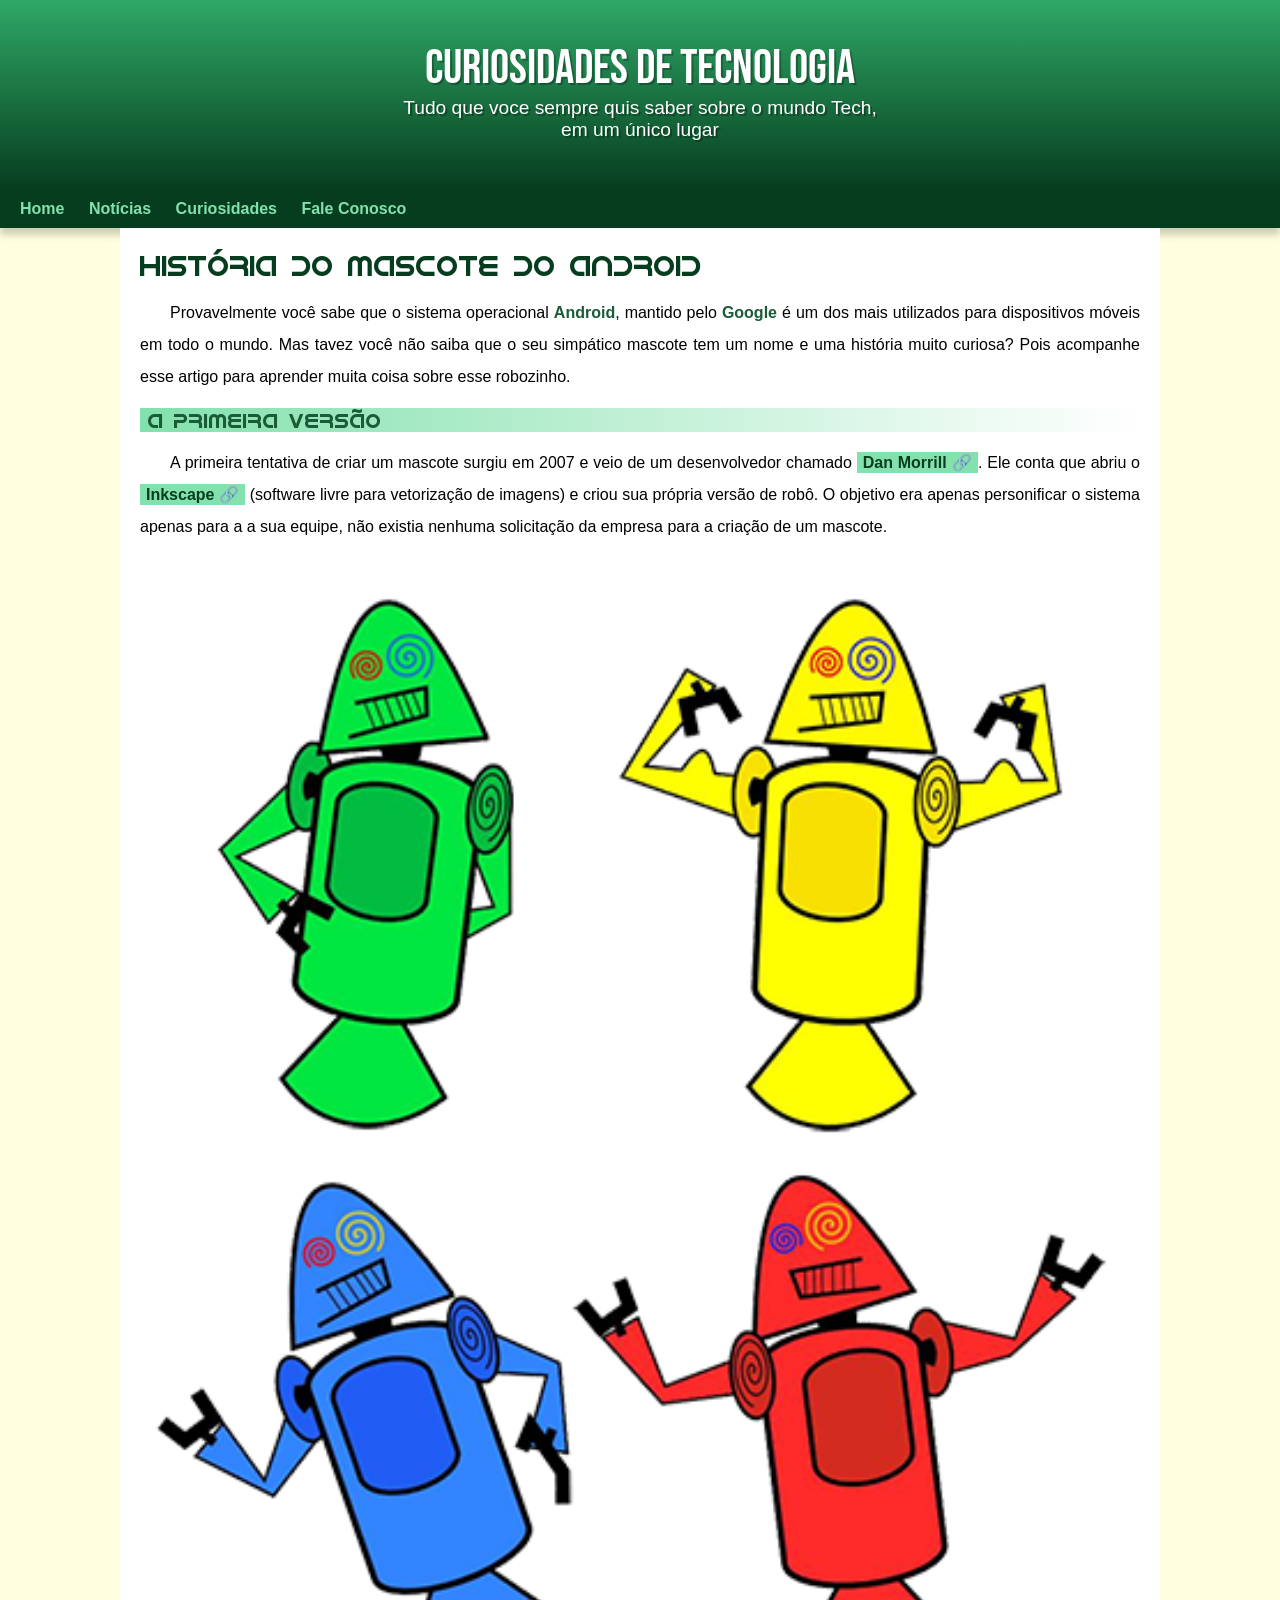
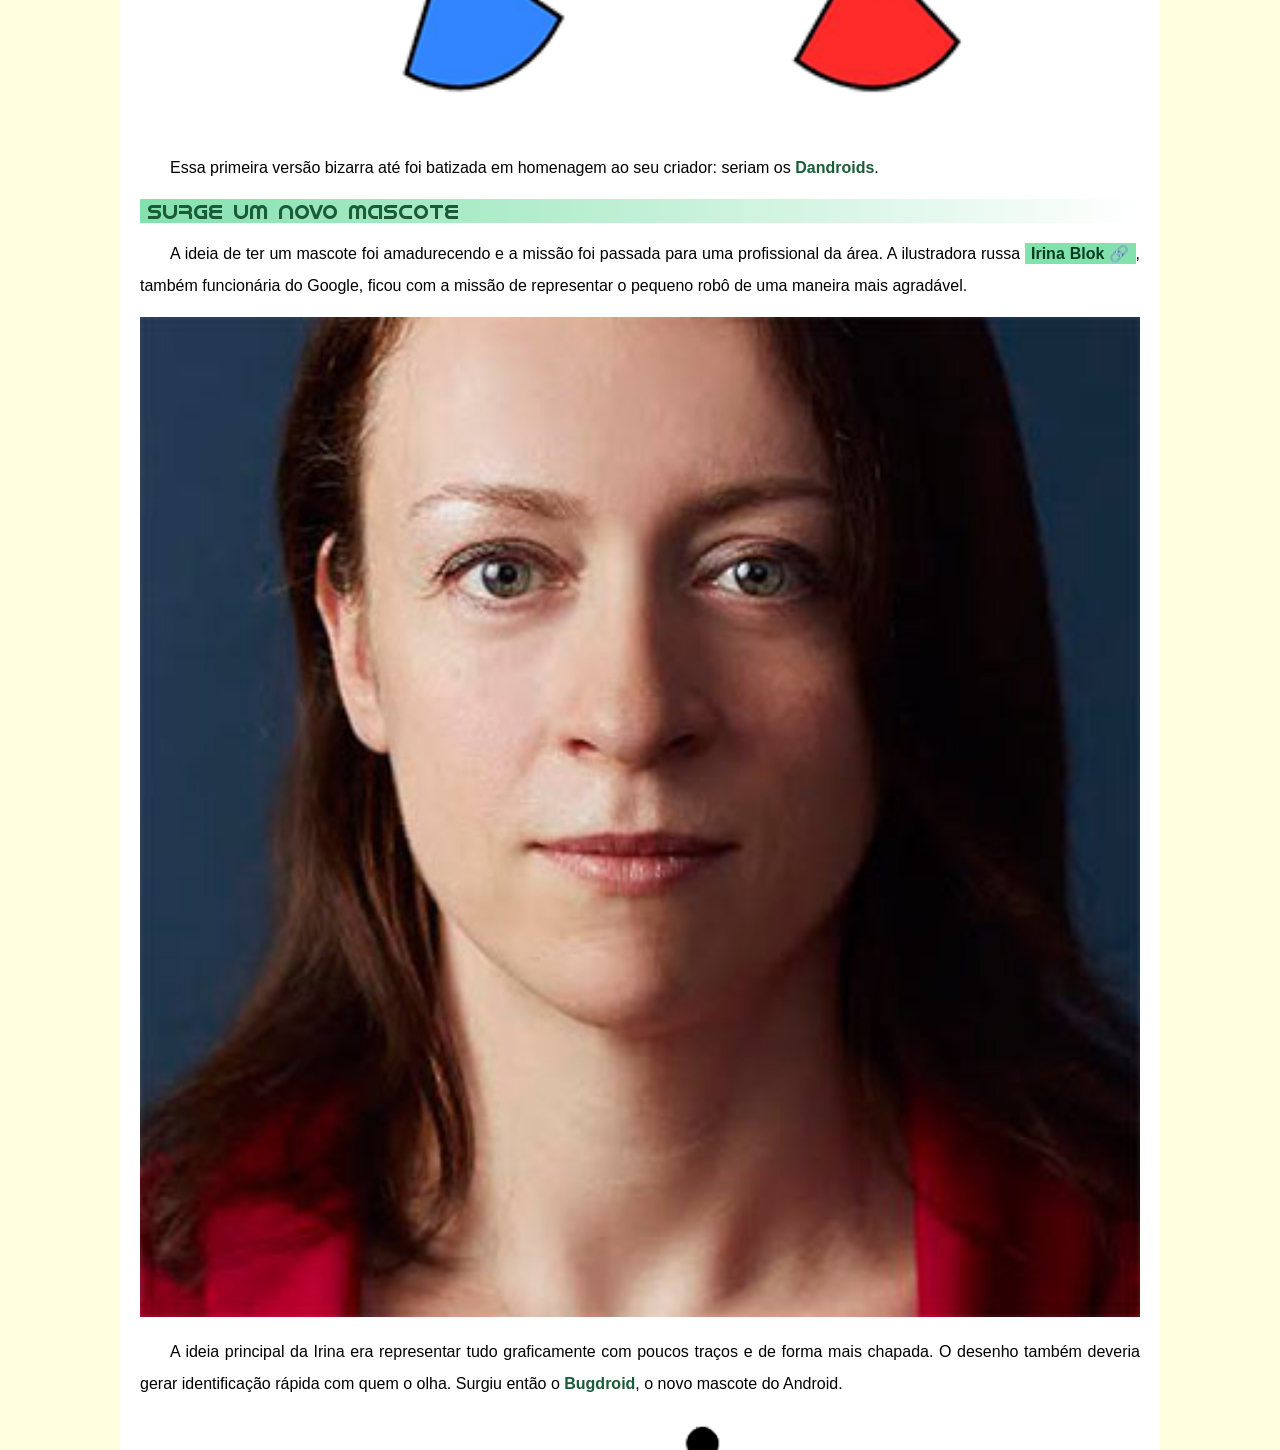
==== index.html @ a9043b59 "novo update site novo" ====
<!DOCTYPE html>
<html lang="pt-br">
<head>
    <meta charset="UTF-8">
    <meta name="viewport" content="width=device-width, initial-scale=1.0">
    <title>Como surgiu o mascote do Android</title>
    <link rel="shortcut icon" href="imagens/favicon.ico" type="image/x-icon">
    <link rel="stylesheet" href="estilo/style.css">
</head>
<body> 
    <header> 
        <h1>Curiosidades de Tecnologia</h1>
        <p>Tudo que voce sempre quis saber sobre o mundo Tech, em um único lugar</p>
    </header>
    <nav>
        <a href="#">Home</a>
        <a href="#">Notícias</a>
        <a href="#">Curiosidades</a>
        <a href="#">Fale Conosco</a>
    </nav>
    <main>
        <article>
            <h1>
                História do Mascote do Android
            </h1>

            <p>Provavelmente você sabe que o sistema operacional <strong>Android</strong>, mantido pelo <strong>Google</strong> é um dos mais utilizados para dispositivos móveis em todo o mundo. Mas tavez você não saiba que o seu simpático mascote tem um nome e uma história muito curiosa? Pois acompanhe esse artigo para aprender muita coisa sobre esse robozinho.</p>

            <h2>A primeira versão</h2>

            <p>A primeira tentativa de criar um mascote surgiu em 2007 e veio de um desenvolvedor chamado <a href="https://androidcommunity.com/dan-morrill-shows-us-the-android-mascot-that-almost-was-20130103/" target="_blank" class="externo">Dan Morrill</a>. Ele conta que abriu o <a href="https://pt.wikipedia.org/wiki/Inkscape" target="_blank" class="externo">Inkscape</a> (software livre para vetorização de imagens) e criou sua própria versão de robô. O objetivo era apenas personificar o sistema apenas para a a sua equipe, não existia nenhuma solicitação da empresa para a criação de um mascote.</p>

            <picture>
                <source media="(max-width: 670px)" srcset="imagens/dan-droids-pq.png">
                <img src="imagens/dan-droids.png" alt="Primeiro mascote do Android"></picture>

            <p>Essa primeira versão bizarra até foi batizada em homenagem ao seu criador: seriam os <strong>Dandroids</strong>.</p>

            <h2>Surge um novo mascote</h2>

            <p>A ideia de ter um mascote foi amadurecendo e a missão foi passada para uma profissional da área. A ilustradora russa <a href="https://www.irinablok.com/android" target="_blank" class="externo">Irina Blok</a>, também funcionária do Google, ficou com a missão de representar o pequeno robô de uma maneira mais agradável.</p>

            <picture>
                <source media="(max-width: 670px)" srcset="imagens/irina-blok-pq.jpg">
                <img src="imagens/irina-blok.jpg" alt="Irina Blok, criadora do Bugdroid"></picture>

            <p>A ideia principal da Irina era representar tudo graficamente com poucos traços e de forma mais chapada. O desenho também deveria gerar identificação rápida com quem o olha. Surgiu então o <strong>Bugdroid</strong>, o novo mascote do Android.</p>

            <img src="imagens/bugdroid.png" class="pequena" alt="Bugdroid">

            <p>A principal inspiração para os traços do novo <strong>Bugdroid</strong> veio daqueles bonequinhos que ilustram portas de banheiro para indicar o gênero de cada porta. Conta a lenda que a artista estava criando em sua mesa no escritório do <strong>Google</strong> e olhou para o lado dos banheiros e a identificação foi imediata: simples, limpo, objetivo.</p>

            <div class="video"><iframe width="560" height="315" src="https://www.youtube.com/embed/l2UDgpLz20M?si=9tplKyogltRmVmQo" title="YouTube video player" frameborder="0" allow="accelerometer; autoplay; clipboard-write; encrypted-media; gyroscope; picture-in-picture; web-share" referrerpolicy="strict-origin-when-cross-origin" allowfullscreen></iframe></div>
            
            <aside>
                <h3>Quer aprender mais?</h3>

                <p>Outro assunto curioso em relação ao Android é que cada versão sempre foi nomeada em homenagem a um doce, em ordem alfabética a partir da versão 1.5 até a 9.0.</p>

                <ul>
                    <li>1.5 - <abbr title="Bolo de Copo">Cupcake</abbr></li>
                    <li>1.6 - <abbr title="Rosquinha">Donut</abbr></li>
                    <li>3.0 - <abbr title="Bomba">Eclair</abbr></li>
                    <li>2.2 - <abbr title="Iogurte Congelado">Froyo</abbr></li>
                    <li>2.3 - <abbr title="Biscoito de Gengibre">Gingerbread</abbr></li>
                    <li>3.0 - <abbr title="Favo de Mel">Honeycomb</abbr></li>
                    <li>4.0 - <abbr title="Sanduiche de Sorvete">Ice Cream Sandwich</abbr></li>
                    <li>4.1 - <abbr title="Jujuba">Jelly Bean</abbr></li>
                    <li>4.4 - <abbr title="Kit Kat">KitKat</abbr></li>
                    <li>5.0 - <abbr title="Pirulito">Lolipop</abbr></li>
                    <li>6.0 - <abbr title="Marshmallow">Marshmallow</abbr></li>
                    <li>7.0 - <abbr title="Torrone">Nougat</abbr></li>
                    <li>8.0 - <abbr title="Oreo">Oreo</abbr></li>
                    <li>9.0 - <abbr title="Torta">Pie</abbr></li>
                </ul>

                <p>Infelizmente, o <strong>Android Q</strong> não existiu, pois o Google resolveu pôr fim a essa divertida prática e começou a usar numerações, o que deu origem ao Android 10.</p>

                <p>Acesse aqui o site <a href="https://www.android.com/intl/en_uk/new-features-on-android/featured/" target="_blank" class="externo">Android History</a> para conhecer a sequência das versões "adocicadas" e o que cada uma trouxe para o sistema Android.</p>
            </aside>
            

            <p>Então é isso! Espero que você tenha gostado do nosso artigo com essa curiosidade sobre o sistema Android e seu simpático mascote.</p>
        </article>
    </main>
    <footer>
        <p>Site criado por <a href="https://github.com/BuckRogers-dev" target="_blank">Odair Ferreira da Costa</a> para o site <a href="https://www.youtube.com/@cursoemvideo" target="_blank">CursoemVideo</a></p>
    </footer>
</body>
</html>
---- estilo/style.css ----
@charset "UTF-8";


@import url('https://fonts.googleapis.com/css2?family=Bebas+Neue&display=swap');

@font-face {
    font-family: 'Android';
    src: url('../fontes/idroid.otf') format('opentype');
    font-weight: normal;
}

:root {
    --cor0: #c5ebd6;
    --cor1: #83e1ad;
    --cor2: #3ddc84;
    --cor3: #2fa866;
    --cor4: #1a5c37;
    --cor5: #063d1e;

    --fonte-padrao: Arial, Verdana, Helvetica, sans-serif;
    --fonte-destaque: 'Bebas Neue', cursive; 
    --fonte-android: 'Android', cursive;
}

* {
    margin: 0px;
    padding: 0px;
}

body {
    background-color: lightyellow;
    font-family: var(--fonte-padrao);
}

a.externo::after {
    content: '\00a0\🔗';
}

header {
    background-image: linear-gradient(to bottom, var(--cor3), var(--cor5));
    min-height: 150px;
    text-align: center;
    padding-top: 40px;
    

}

header > h1 {
    color: white;
    font-family: var(--fonte-destaque);
    font-size: 3em;
    font-weight: normal;
    text-align: center;
    text-shadow: 2px 2px 0px rgba(0, 0, 0, 0.267);
}

header > p {
    font-family: var(--fonte-padrao);
    font-size: 1.2em;
    color: white;
    width: 500px;
    margin: auto;
    padding-left: 10px;
    padding-right: 10px;
    text-shadow: 2px 2px 0px rgba(0, 0, 0, 0.315);
    margin-bottom: 20px;
}

nav {
    background-color: var(--cor5);
    padding: 10px;
    box-shadow: 0px 7px 7px rgba(0, 0, 0, 0.192) ;
}

nav > a {
    border-radius: 5px;
    color: var(--cor1);
    padding: 10px;
    text-decoration: none;
    font-weight: bold;
    transition-duration: .5s;
}

nav a:hover{
    background-color: var(--cor3);
    color: var(--cor5);

}
main {
    min-width: 300px;
    max-width: 1000px;
    margin: auto;
    margin-bottom: 30px;
    padding: 20px;
    background-color: white;
    box-shadow: 0px, 0px, 10px rgba(0, 0, 0, 0.418);
    border-bottom-left-radius: 10px;
    border-bottom-right-radius: 10px;
}

main h1 {
    color: var(--cor5);
    font-family: var(--fonte-android);
    font-weight: normal;
    font-size: 1.8em;
    
}

main h2 {
    font-family: var(--fonte-android);
    color: var(--cor4);
    font-size: 1.3em;
    font-weight: normal;
    background-image: linear-gradient(to right, var(--cor1),transparent);
    text-indent: 8px;
}

main p {
   margin: 15px 0px; 
   text-align: justify;
   text-indent: 30px;
   font-size: 1em;
   line-height: 2em;
}

main strong {
    color: var(--cor4);
    font-weight: bolder;
    
}

main a {
    text-decoration: none;
    font-weight: bold;
    background-color: var(--cor1);
    padding: 2px 8px;
    color: var(--cor5);
    background-color: var(--cor1);
    padding: 2px 6px;
}

main a:hover {
    text-decoration: underline;
    color: var(--cor4);
}

main img {
    width: 100%;

}

main img.pequena {
    max-width: 350px;
    display: block;
    margin: auto;
}

div.video {
    background-color: var(--cor5);
    margin: 0px -20px 30px -20px;
    padding: 20px;
    padding-bottom: 59%;
    position: relative;
}

div.video > iframe {
    position: absolute;
    top: 5%;
    left: 5%;
    width: 90%;
    height: 90%;
}

aside {
    background-color: var(--cor1);
    padding: 10px;
    border-radius: 10px;
    box-shadow: 3px 3px 8px rgba(0, 0, 0, 0.281);
}

aside h3 {
    background-color: var(--cor4);
    color: white;
    padding: 10px;
    margin: -10px -10px 0px -10px; /* assim, arredondou só em cima */
    border-radius: 10px 10px 0px 0px;
}

aside > ul {
    list-style-type: '✔️\00A0\00A0'; /* 00A0 DA ESPAÇO ENTRE O SIMBOLO E A PALAVRA */
    list-style-position: inside;
    columns: 2;

}

footer {
    background-color: var(--cor5);
    color: white;
    text-align: center;
    font-size: 0.8em;
    padding: 5px;
}

footer > p > a {
    color: white;
    font-weight: bolder;
    text-decoration: none;
} 

footer a:hover {
    text-decoration: underline;
    color: var(--cor1);
}
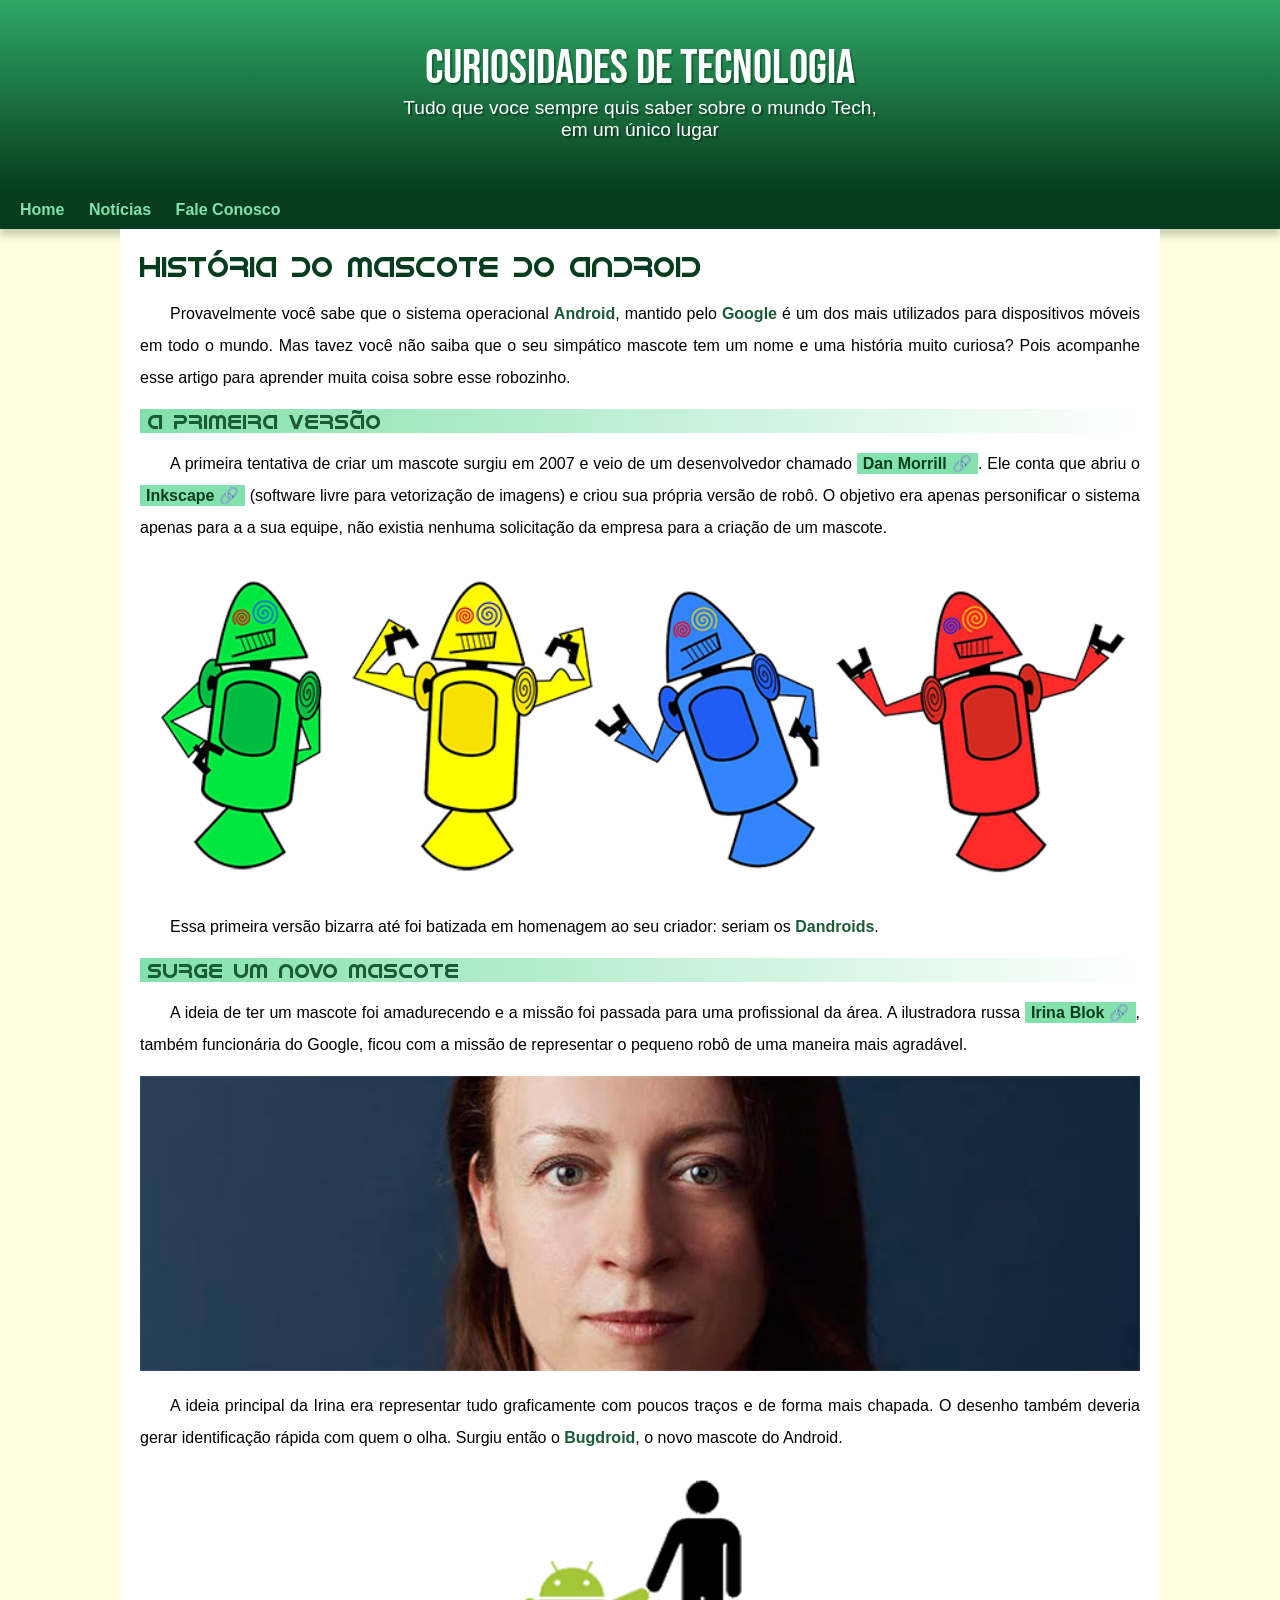
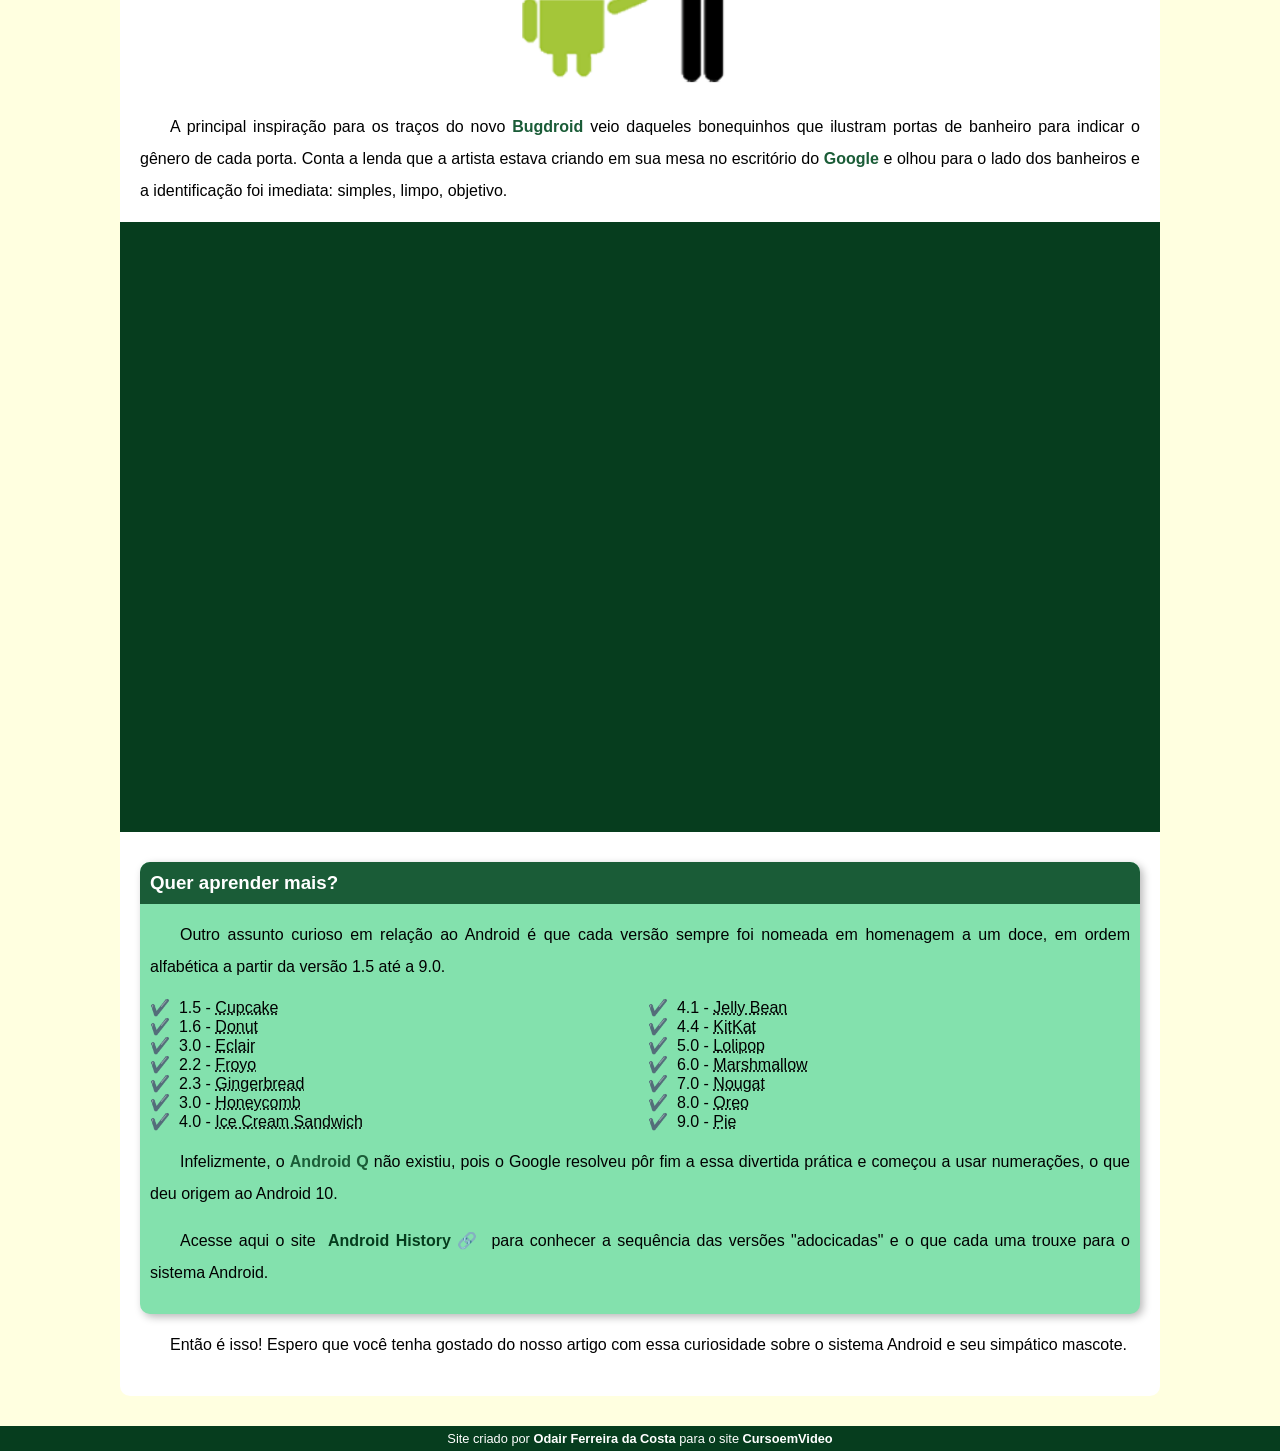
==== commit 7c223e6a: "update index.html" ====
--- a/index.html
+++ b/index.html
@@ -14,8 +14,7 @@
     </header>
     <nav>
         <a href="#">Home</a>
-        <a href="#">Notícias</a>
-        <a href="#">Curiosidades</a>
+        <a ref="#">Notícias</a>
         <a href="#">Fale Conosco</a>
     </nav>
     <main>
--- a/estilo/style.css
+++ b/estilo/style.css
@@ -63,7 +63,7 @@
     padding-left: 10px;
     padding-right: 10px;
     text-shadow: 2px 2px 0px rgba(0, 0, 0, 0.315);
-    margin-bottom: 20px;
+    padding-bottom: 50px;
 }
 
 nav {
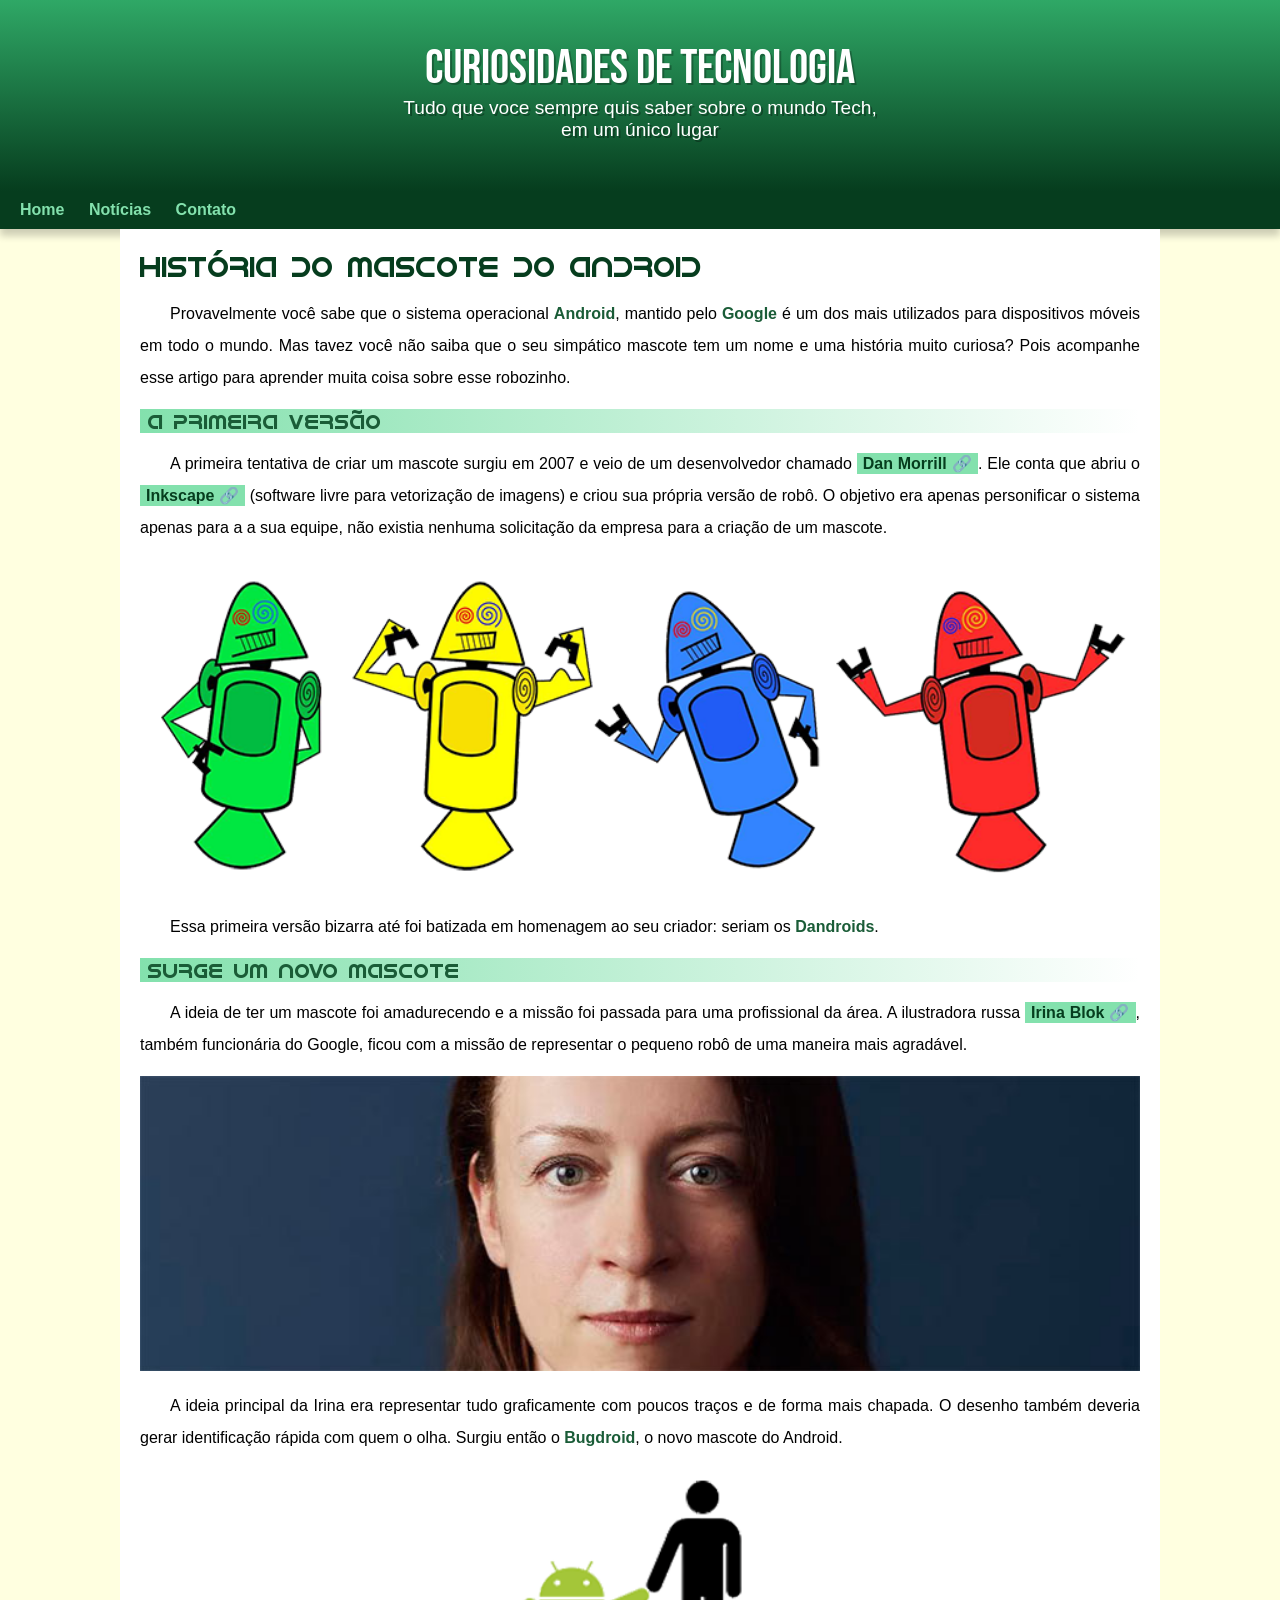
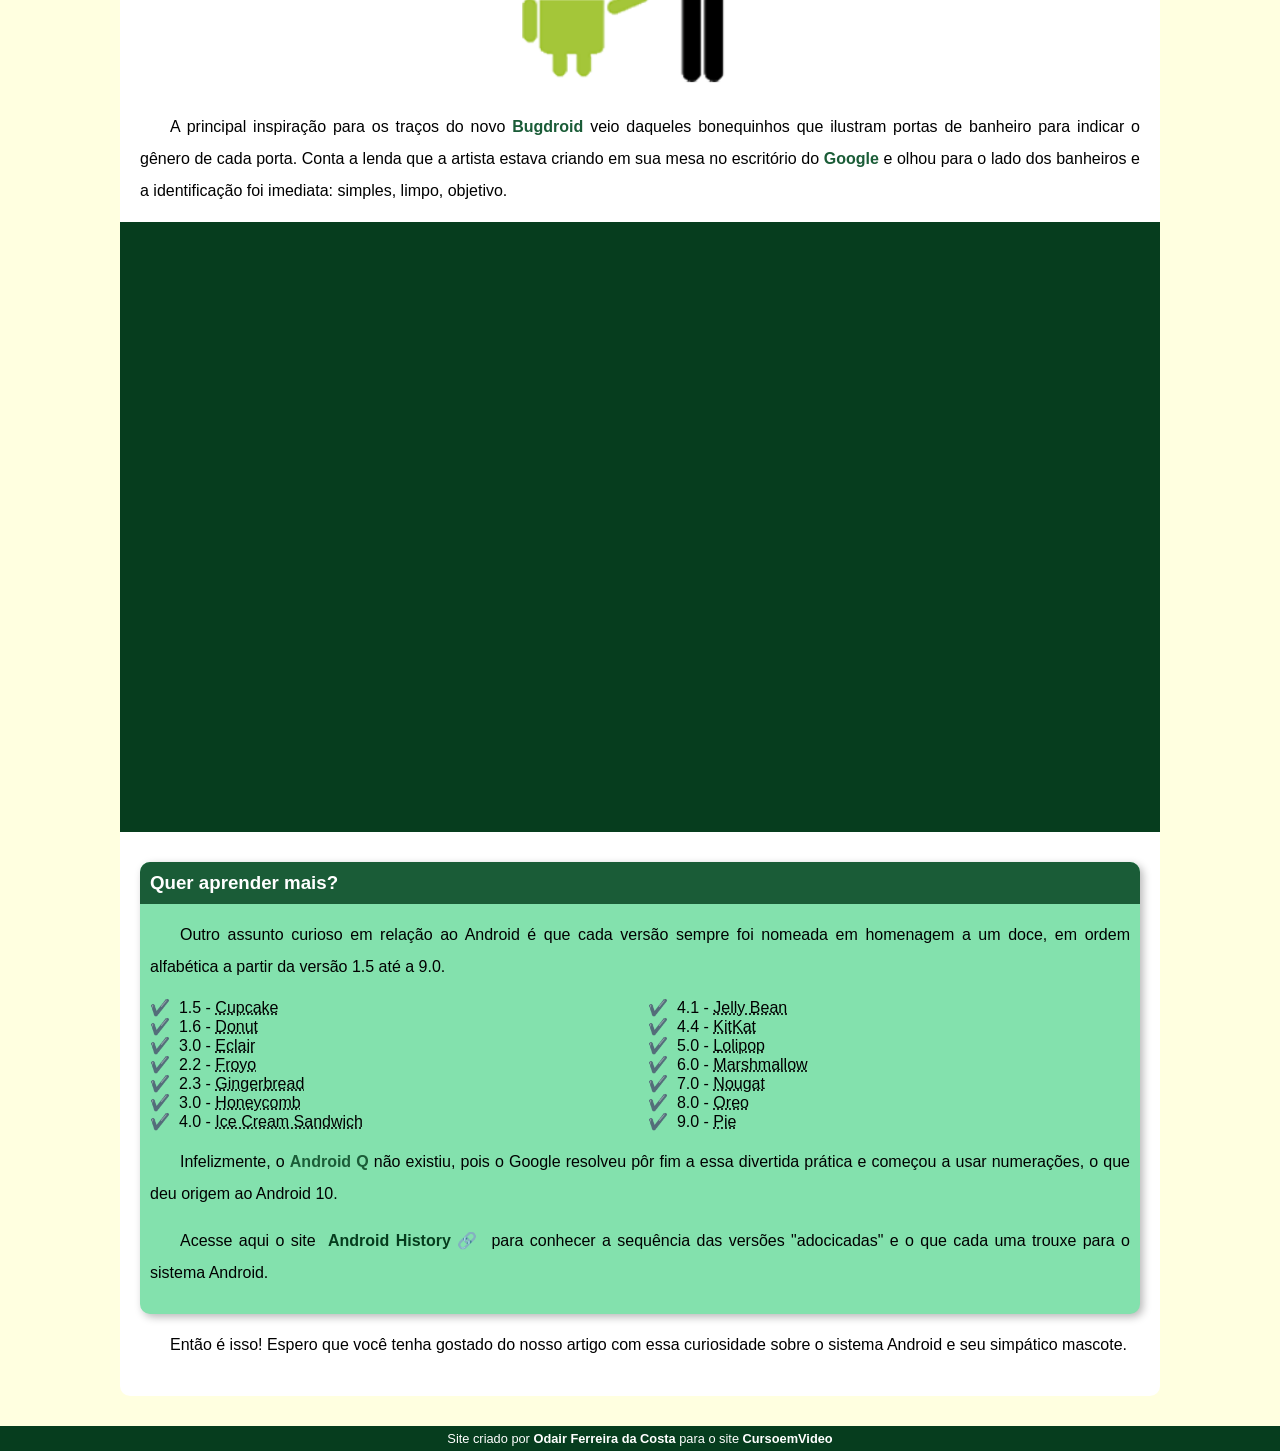
==== commit 8cbf15bd: "novo update index.html" ====
--- a/index.html
+++ b/index.html
@@ -15,7 +15,7 @@
     <nav>
         <a href="#">Home</a>
         <a ref="#">Notícias</a>
-        <a href="#">Fale Conosco</a>
+        <a href="#">Contato</a>
     </nav>
     <main>
         <article>
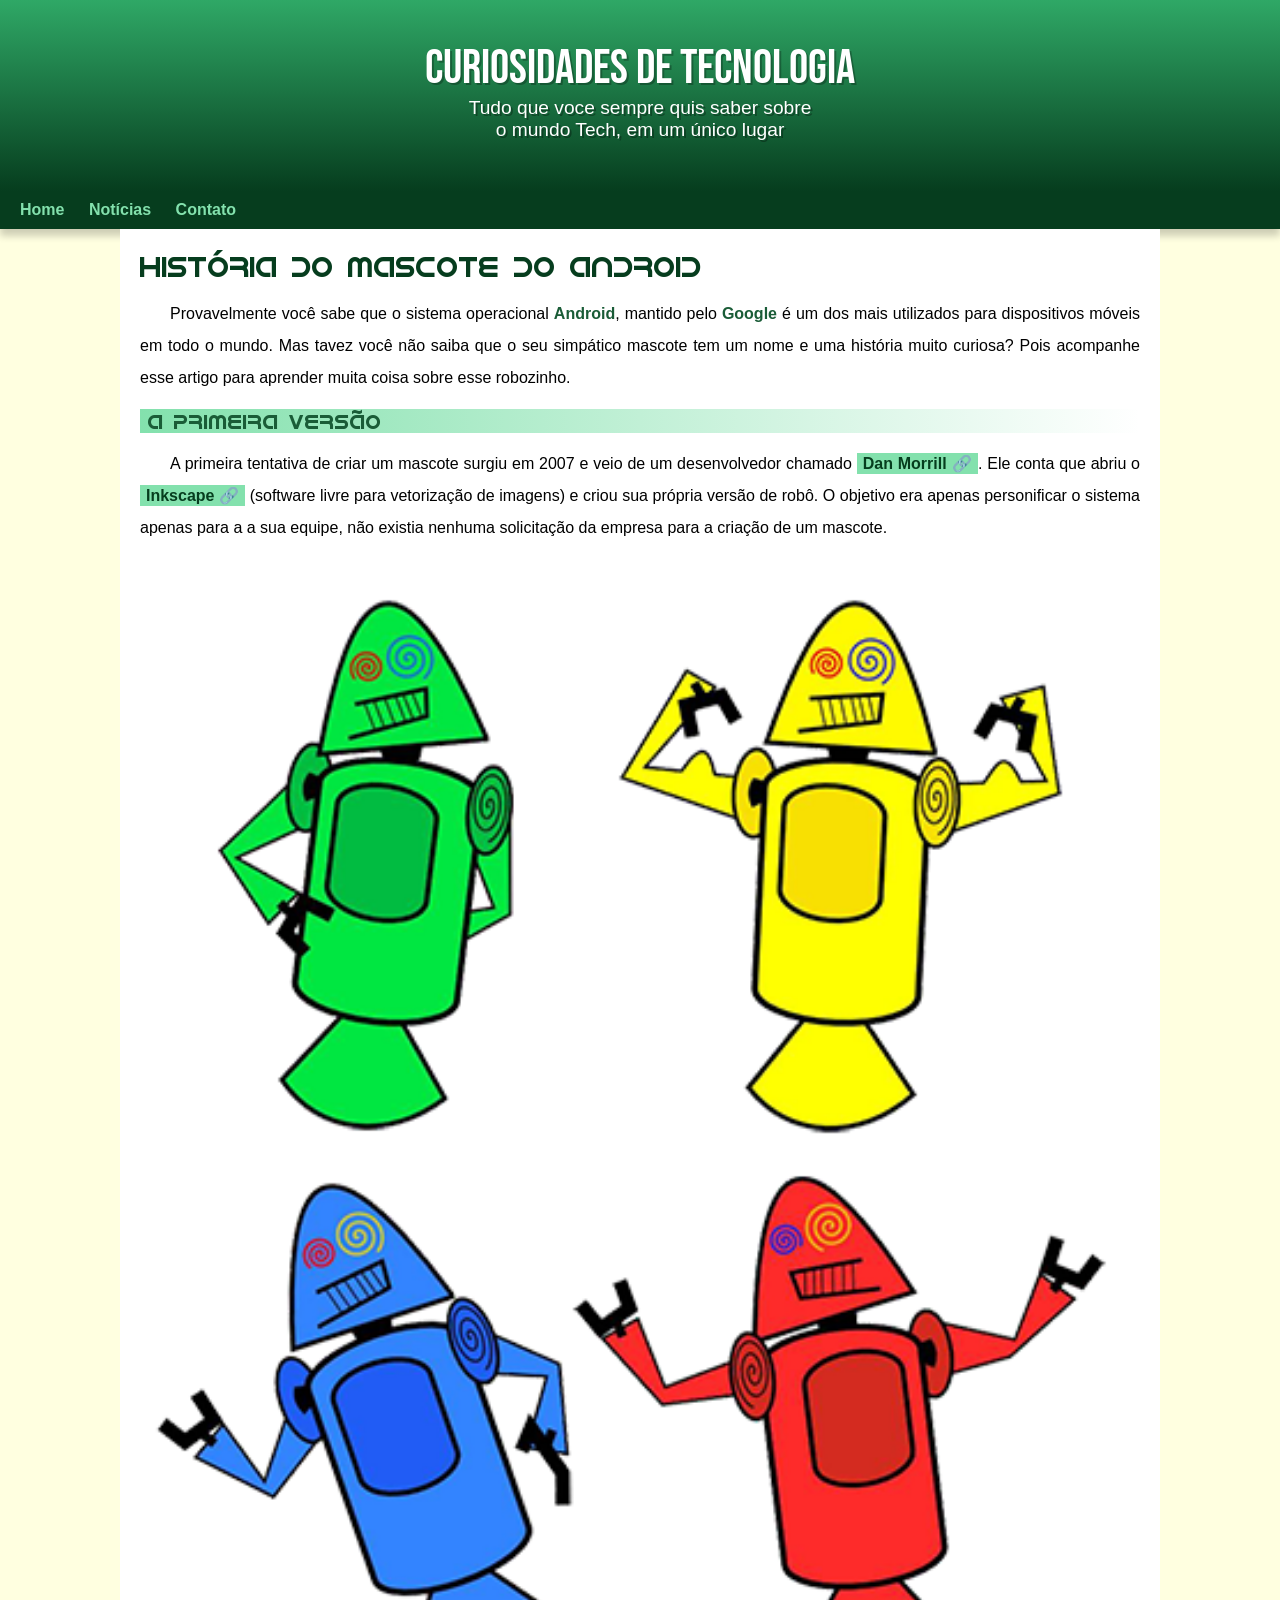
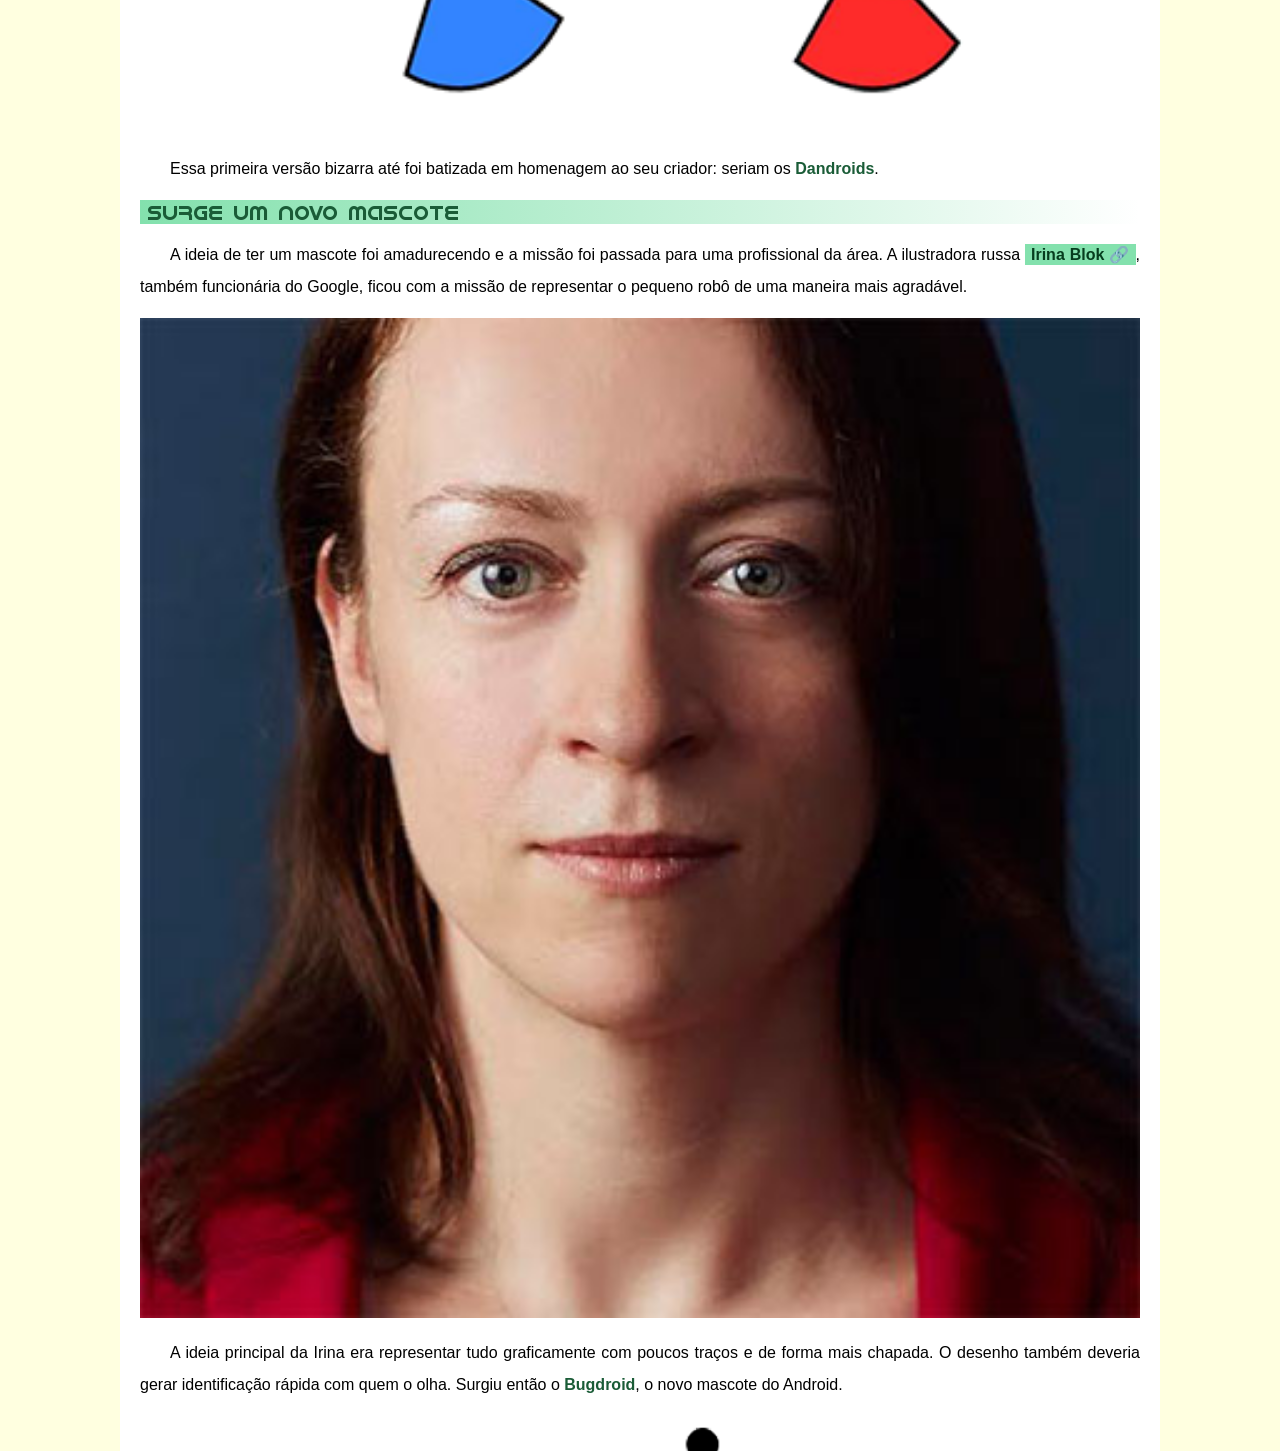
==== commit d89a7f73: "quebra linha Header" ====
--- a/index.html
+++ b/index.html
@@ -10,7 +10,7 @@
 <body> 
     <header> 
         <h1>Curiosidades de Tecnologia</h1>
-        <p>Tudo que voce sempre quis saber sobre o mundo Tech, em um único lugar</p>
+        <p>Tudo que voce sempre quis saber sobre <br> o mundo Tech, em um único lugar</p>
     </header>
     <nav>
         <a href="#">Home</a>
--- a/estilo/style.css
+++ b/estilo/style.css
@@ -58,7 +58,7 @@
     font-family: var(--fonte-padrao);
     font-size: 1.2em;
     color: white;
-    width: 500px;
+    width: 600px;
     margin: auto;
     padding-left: 10px;
     padding-right: 10px;
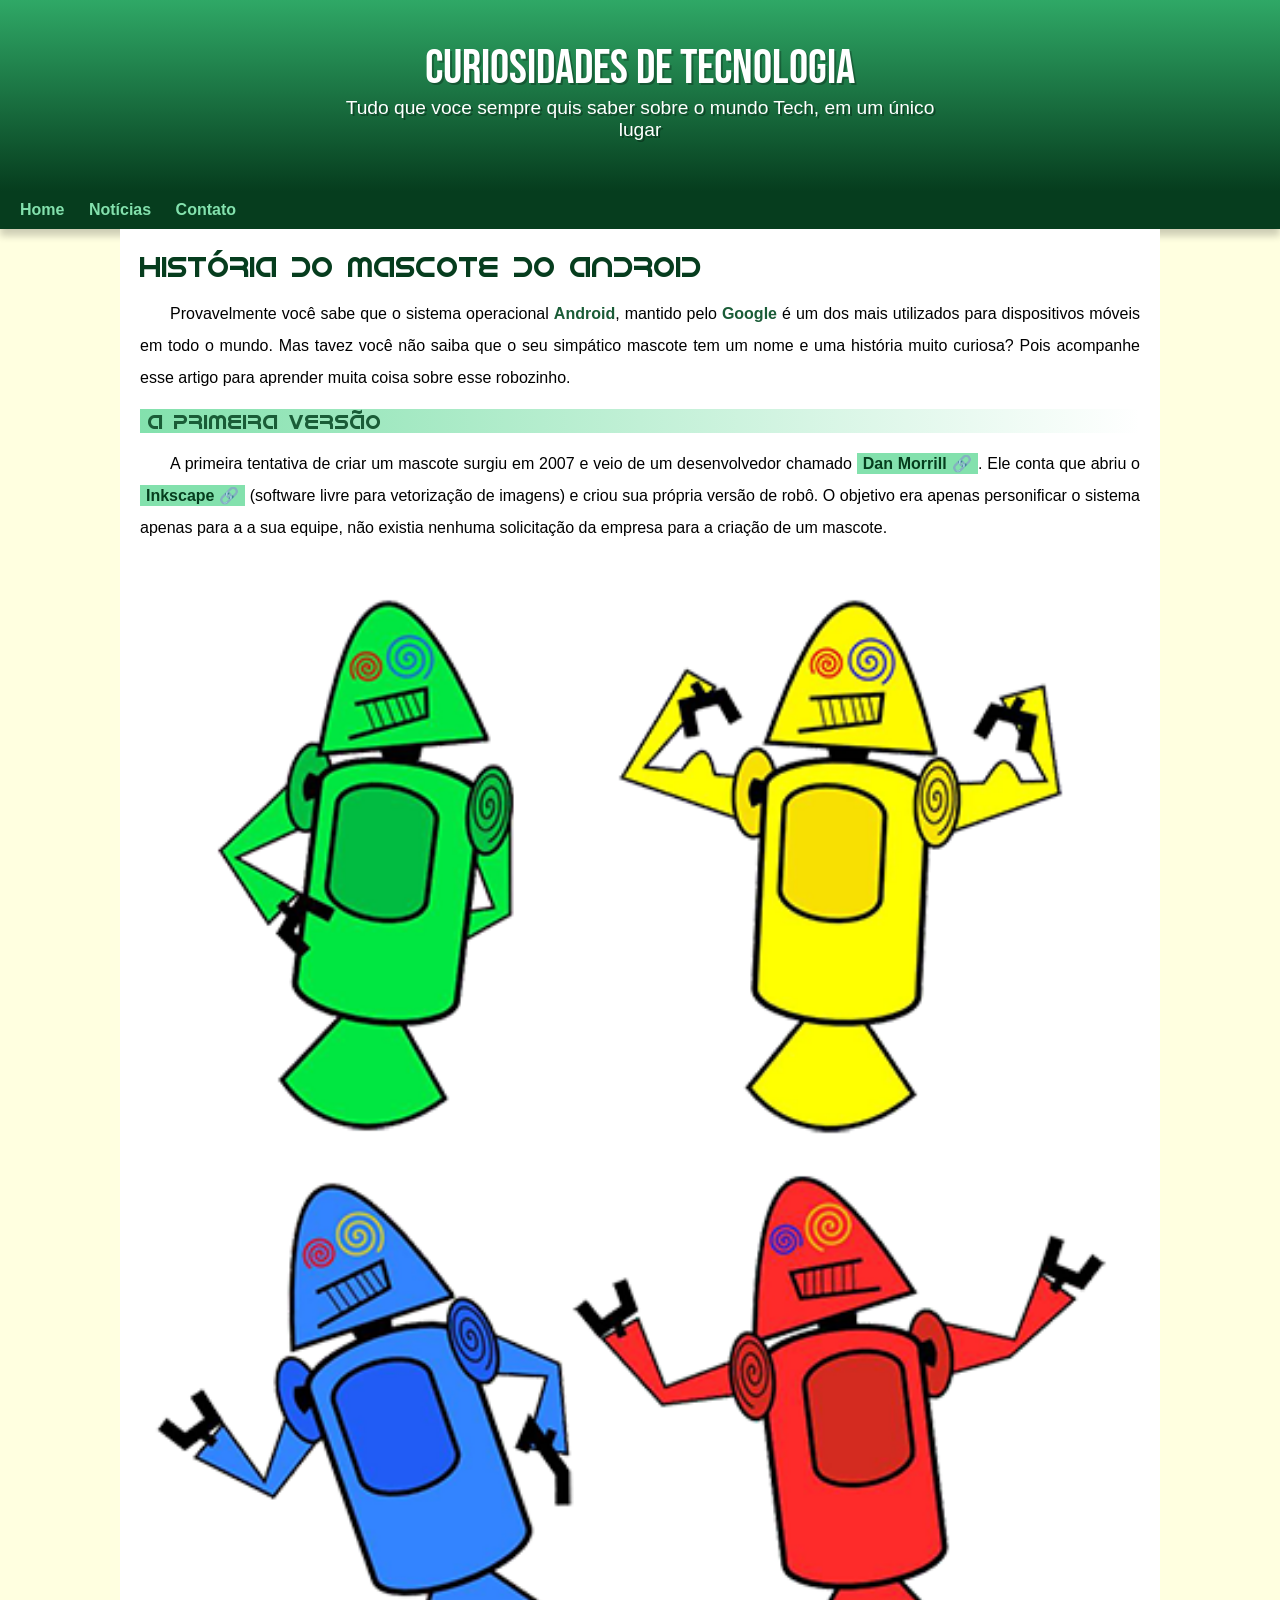
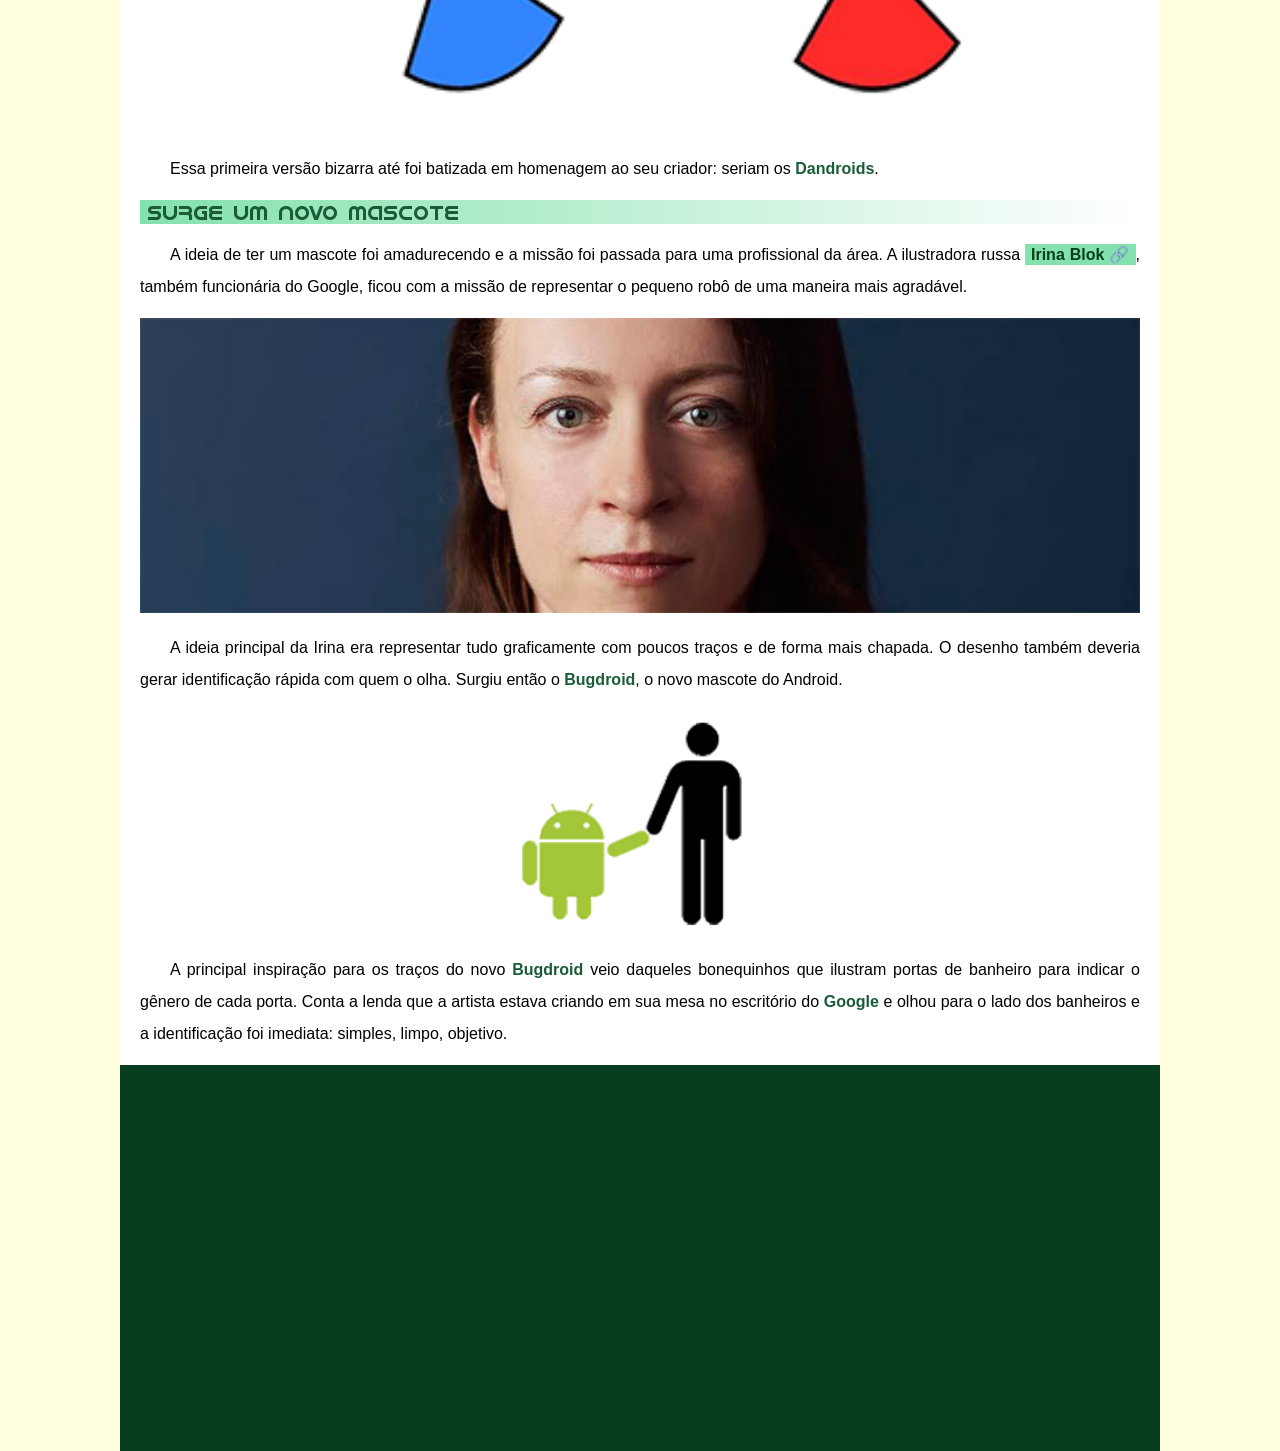
==== commit dff8f202: "update header" ====
--- a/index.html
+++ b/index.html
@@ -10,7 +10,7 @@
 <body> 
     <header> 
         <h1>Curiosidades de Tecnologia</h1>
-        <p>Tudo que voce sempre quis saber sobre <br> o mundo Tech, em um único lugar</p>
+        <p>Tudo que voce sempre quis saber sobre o mundo Tech, em um único lugar</p>
     </header>
     <nav>
         <a href="#">Home</a>
